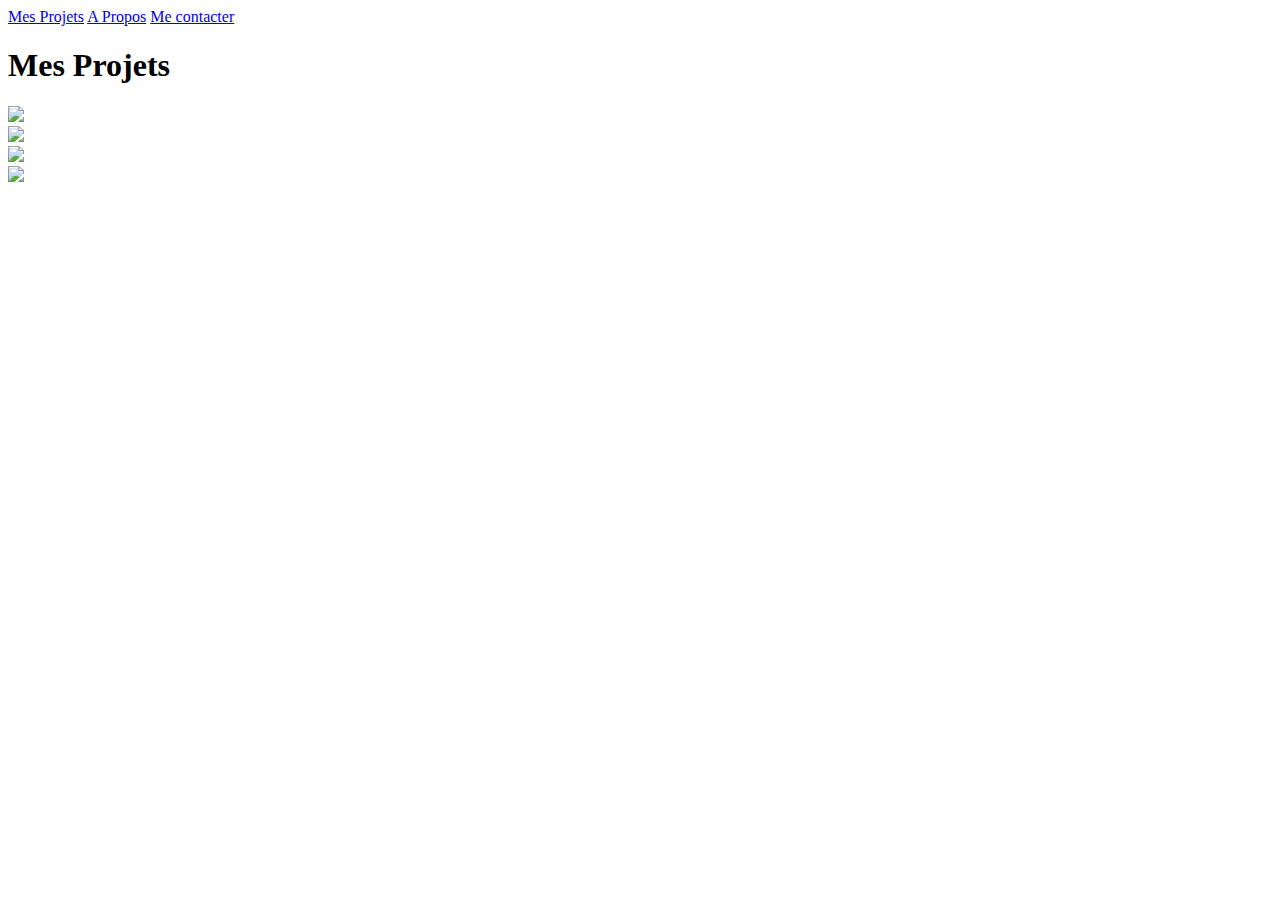
==== index.html @ db76c751 "Update index.html" ====
<!DOCTYPE html>
<html lang="en">

<head>
    <meta charset="UTF-8">
    <meta name="viewport" content="width=device-width, initial-scale=1.0">
    <link href="style.css" rel="stylesheet">
    <title>Portfolio</title>
    <link rel="preconnect" href="https://fonts.googleapis.com">
    <link rel="preconnect" href="https://fonts.gstatic.com" crossorigin>
    <link
        href="https://fonts.googleapis.com/css2?family=Lobster+Two&family=Montserrat&family=Patrick+Hand+SC&display=swap"
        rel="stylesheet">
</head>



<body>
    <header>
        <div id="menu_button_container">
            <a href="index.html">Mes Projets</a>
            <a href="about_me.html">A Propos</a>
            <a href="contact.html">Me contacter</a>
        </div>
    </header>

    <main>
        <h1>Mes Projets</h1>
        <div id="project_container">
            <div class="image_container1">
                <img src="images/code.jpg" width="500px" heigth="500px">
            </div>
            <div class="image_container2">
                <img src="images/code.jpg" width="500px" heigth="500px">
            </div>
            <div class="image_container3">
                <img src="images/code.jpg" width="500px" heigth="500px">
            </div>
            <div class="image_container4">
                <img src="images/code.jpg" width="500px" heigth="500px">
            </div>
        </div>
    </main>
</body>

</html>
---- style.css ----
header{
    display: flex;
}
.logo{
    display: flex;
}
.heading{
    display: flex;
}
.flex{
    display: flex;
    justify-content: space-evenly;
}
.red{
    width: 400px;
    height: 400px;
    background-color: red;
}
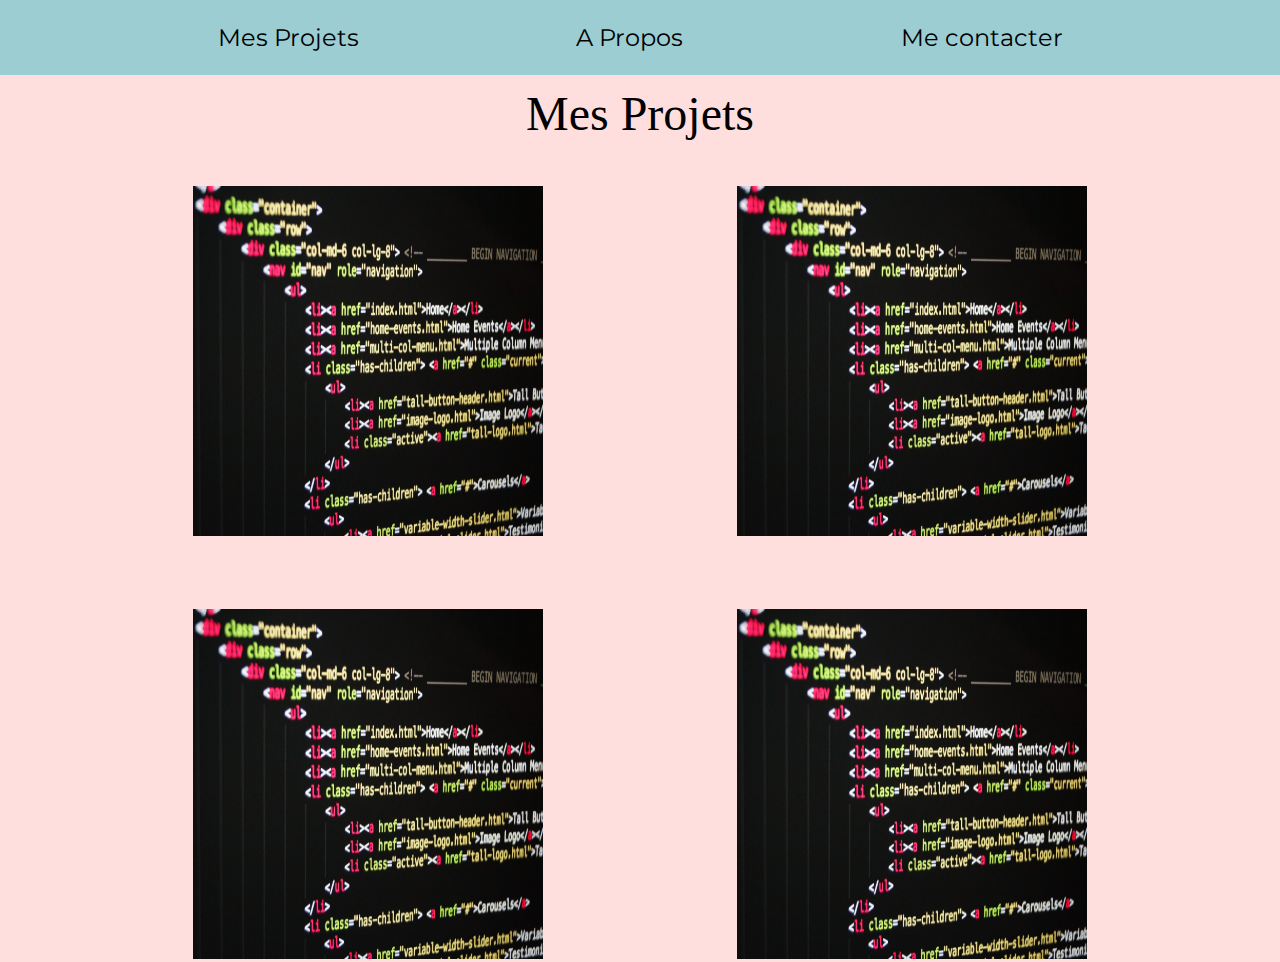
==== commit 9fe41dae: "fonts & nouveaux dossiers" ====
--- a/index.html
+++ b/index.html
@@ -4,13 +4,14 @@
 <head>
     <meta charset="UTF-8">
     <meta name="viewport" content="width=device-width, initial-scale=1.0">
-    <link href="style.css" rel="stylesheet">
     <title>Portfolio</title>
+    <link rel="stylesheet" href="reset.css">
     <link rel="preconnect" href="https://fonts.googleapis.com">
     <link rel="preconnect" href="https://fonts.gstatic.com" crossorigin>
     <link
         href="https://fonts.googleapis.com/css2?family=Lobster+Two&family=Montserrat&family=Patrick+Hand+SC&display=swap"
         rel="stylesheet">
+    <link href="style.css" rel="stylesheet">
 </head>
 
 
--- a/style.css
+++ b/style.css
@@ -1,18 +1,76 @@
-header{
+@font-face {
+    font-family: Vogue;
+    src: url(./fonts/);
+}
+
+body {
+    padding: 0;
+    margin: 0;
+    border: 0;
+}
+
+header {
     display: flex;
+    background-color: #9BCDD2;
+    font-family: 'Montserrat', sans-serif;
+    font-size: 1.5em;
+    align-items: center;
 }
-.logo{
-    display: flex;
+
+header a {
+    text-decoration: none;
+    color: black;
+    transition: all 0.25s ease-out;
 }
-.heading{
-    display: flex;
+
+header a:hover {
+    color: #FF8551;
 }
-.flex{
+
+#menu_button_container {
     display: flex;
     justify-content: space-evenly;
+    width: 100%;
+    align-items: center;
+    padding: 2% 0;
 }
-.red{
-    width: 400px;
-    height: 400px;
-    background-color: red;
+
+main {
+    background-color: #FFDEDE;
+}
+
+h1 {
+    margin: 0;
+    padding-top: 0.3em;
+    padding-bottom: 1em;
+    font-family: Vogue;
+    text-align: center;
+    font-weight: 400;
+    font-size: 3em;
+}
+
+#project_container {
+    display: grid;
+    grid-template-columns: repeat(1, 2);
+    justify-content: space-evenly;
+    align-items: center;
+    align-content: center;
+    width: 100%;
+}
+
+#project_container img {
+    height: 350px;
+    width: 350px;
+}
+
+.image_container1 {
+    grid-column: 1;
+    grid-row: 1;
+    margin-bottom: 20%;
+}
+
+.image_container2 {
+    grid-column: 2;
+    grid-row: 1;
+    margin-bottom: 20%;
 }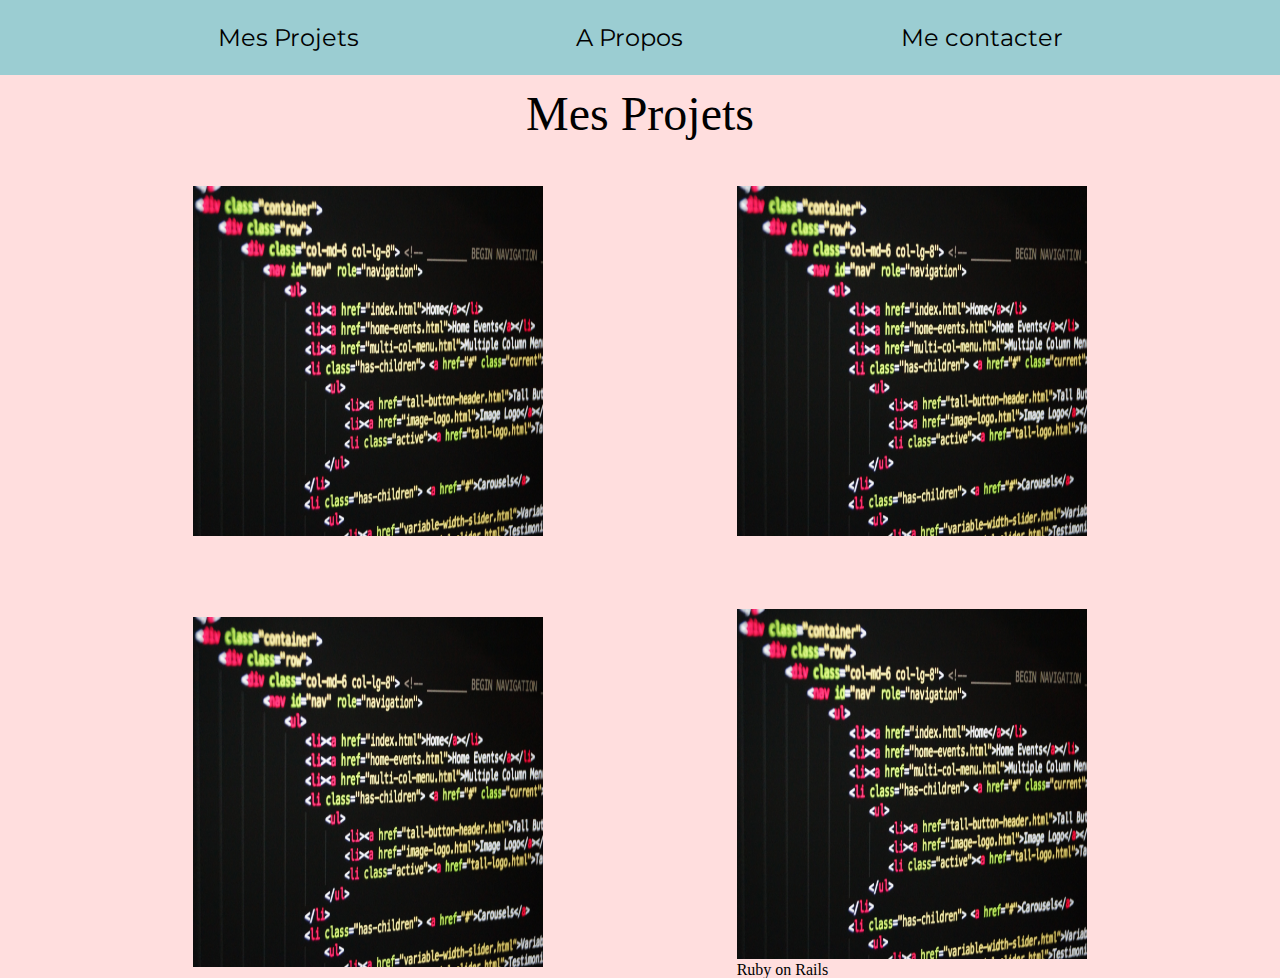
==== commit 54ea928f: "petalpedia" ====
--- a/index.html
+++ b/index.html
@@ -39,6 +39,7 @@
             </div>
             <div class="image_container4">
                 <img src="images/code.jpg" width="500px" heigth="500px">
+                <p>Ruby on Rails</p>
             </div>
         </div>
     </main>
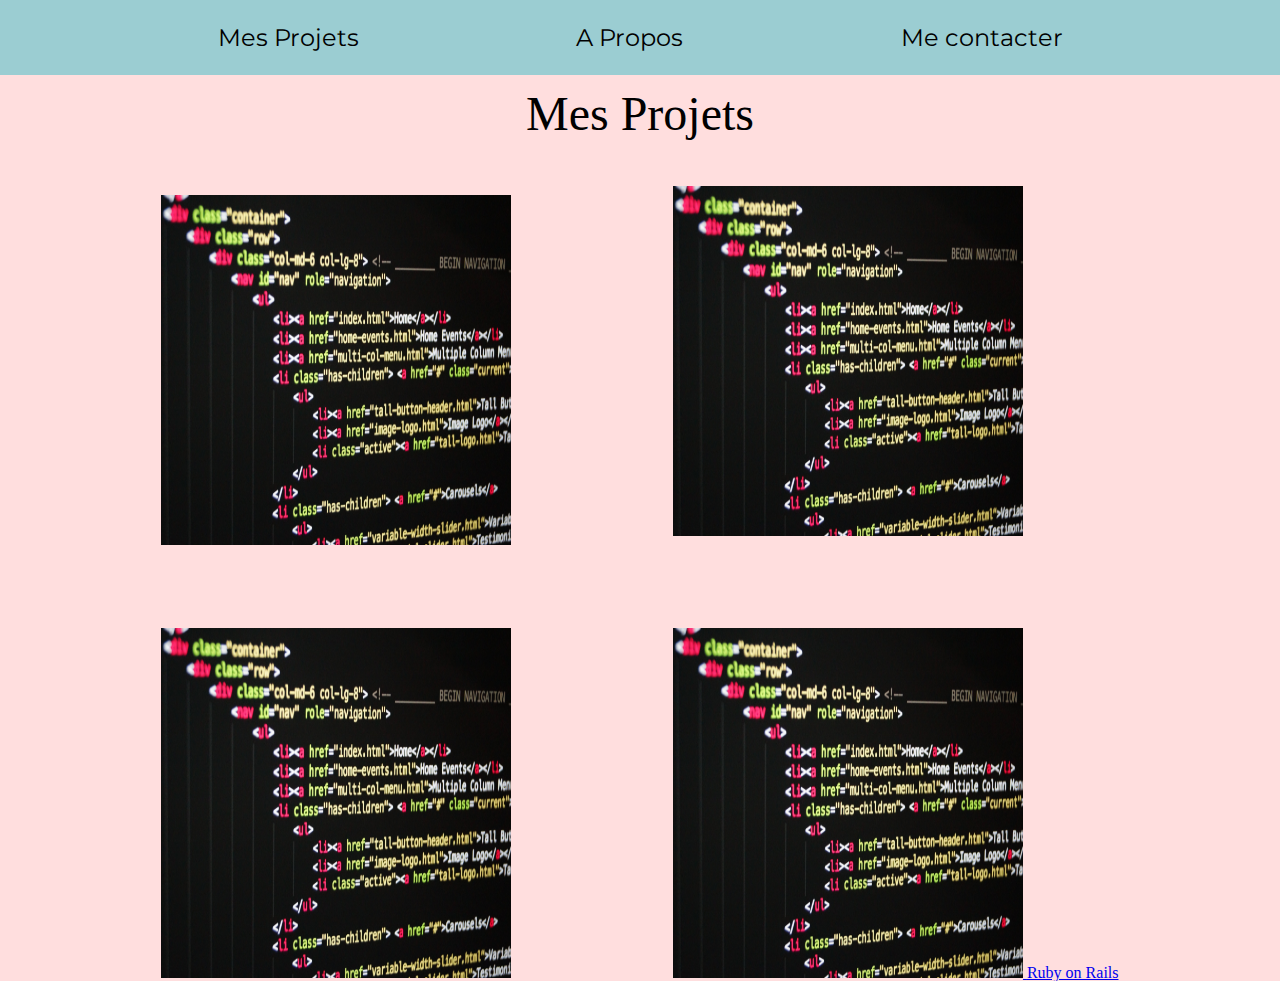
==== commit eedc9aae: "page ruby + css projet" ====
--- a/index.html
+++ b/index.html
@@ -1,5 +1,5 @@
 <!DOCTYPE html>
-<html lang="en">
+<html lang="fr">
 
 <head>
     <meta charset="UTF-8">
@@ -38,8 +38,10 @@
                 <img src="images/code.jpg" width="500px" heigth="500px">
             </div>
             <div class="image_container4">
-                <img src="images/code.jpg" width="500px" heigth="500px">
-                <p>Ruby on Rails</p>
+                <a href="ruby.html">
+                    <img src="images/code.jpg" width="500px" heigth="500px">
+                </a>
+                <a href="ruby.html">Ruby on Rails</a>
             </div>
         </div>
     </main>
--- a/style.css
+++ b/style.css
@@ -73,4 +73,5 @@
     grid-column: 2;
     grid-row: 1;
     margin-bottom: 20%;
-}+}
+
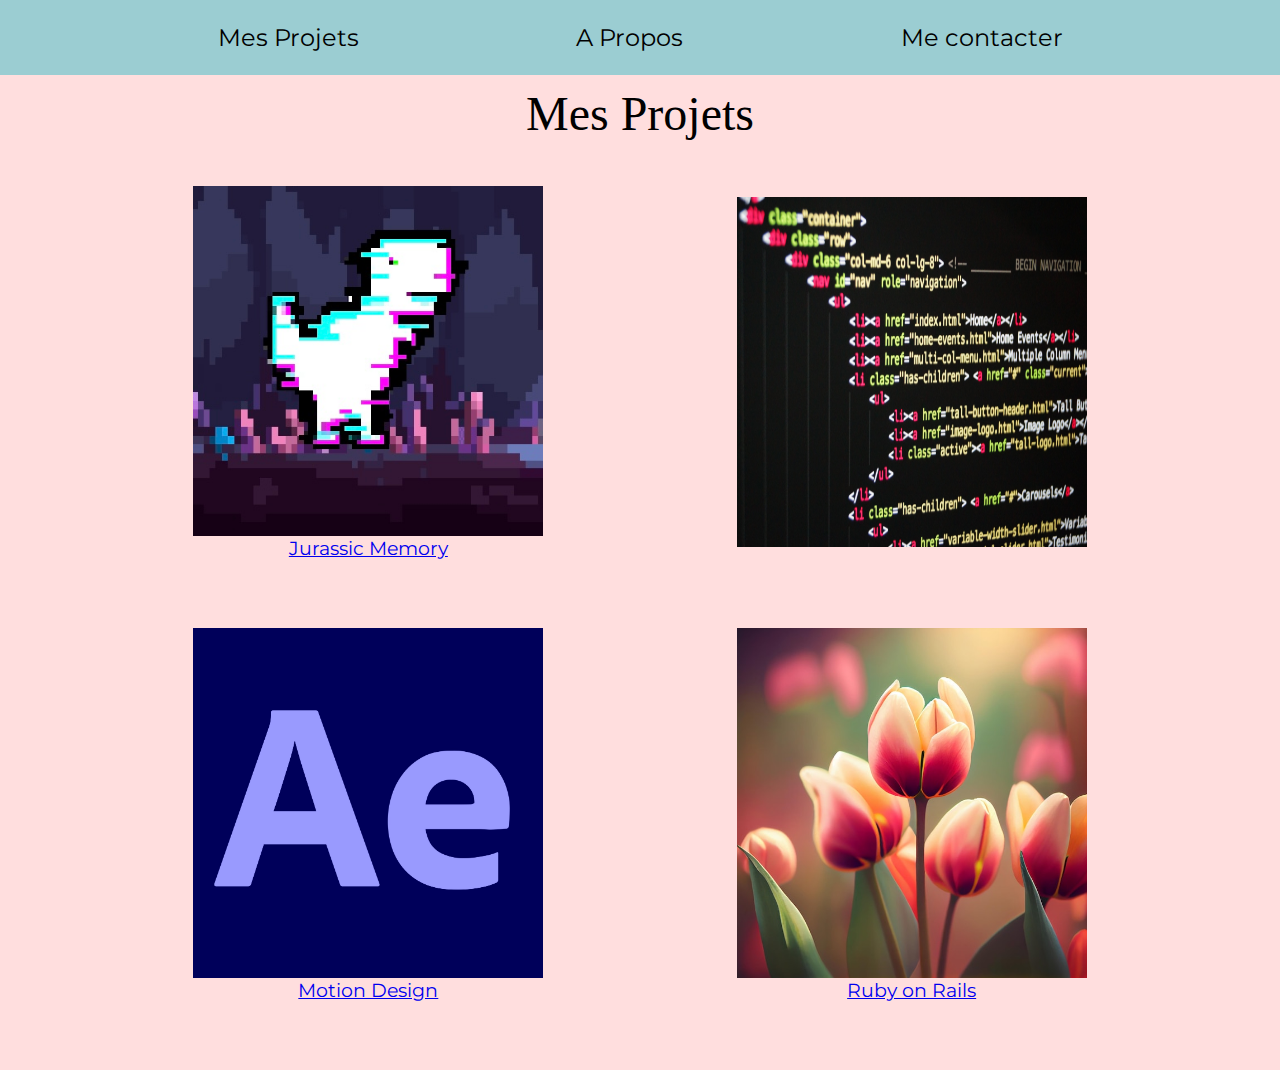
==== commit fd0da44e: "nouvelles pages" ====
--- a/index.html
+++ b/index.html
@@ -14,8 +14,6 @@
     <link href="style.css" rel="stylesheet">
 </head>
 
-
-
 <body>
     <header>
         <div id="menu_button_container">
@@ -29,17 +27,23 @@
         <h1>Mes Projets</h1>
         <div id="project_container">
             <div class="image_container1">
-                <img src="images/code.jpg" width="500px" heigth="500px">
+                <a href="scratch.html">
+                    <img src="images/scratch2.jpg" width="500px" heigth="500px">
+                </a>
+                <a href="scratch.html">Jurassic Memory</a>
             </div>
             <div class="image_container2">
                 <img src="images/code.jpg" width="500px" heigth="500px">
             </div>
             <div class="image_container3">
-                <img src="images/code.jpg" width="500px" heigth="500px">
+                <a href="motion_design.html">
+                <img src="images/ae.jpg" width="500px" heigth="500px">
+                </a>
+                <a href="motion_design.html">Motion Design</a>
             </div>
             <div class="image_container4">
                 <a href="ruby.html">
-                    <img src="images/code.jpg" width="500px" heigth="500px">
+                    <img src="images/tulipe.jpg" width="500px" heigth="500px">
                 </a>
                 <a href="ruby.html">Ruby on Rails</a>
             </div>
--- a/style.css
+++ b/style.css
@@ -49,6 +49,11 @@
     font-size: 3em;
 }
 
+main a {
+    font-family: 'Montserrat', sans-serif;
+    font-size: 1.2em;
+}
+
 #project_container {
     display: grid;
     grid-template-columns: repeat(1, 2);
@@ -67,11 +72,30 @@
     grid-column: 1;
     grid-row: 1;
     margin-bottom: 20%;
+    display: grid;
+    text-align: center;
 }
 
 .image_container2 {
     grid-column: 2;
     grid-row: 1;
     margin-bottom: 20%;
+    display: grid;
+    text-align: center;
 }
 
+.image_container3 {
+    grid-column: 1;
+    grid-row: 2;
+    margin-bottom: 20%;
+    display: grid;
+    text-align: center;
+}
+
+.image_container4 {
+    grid-column: 2;
+    grid-row: 2;
+    margin-bottom: 20%;
+    display: grid;
+    text-align: center;
+}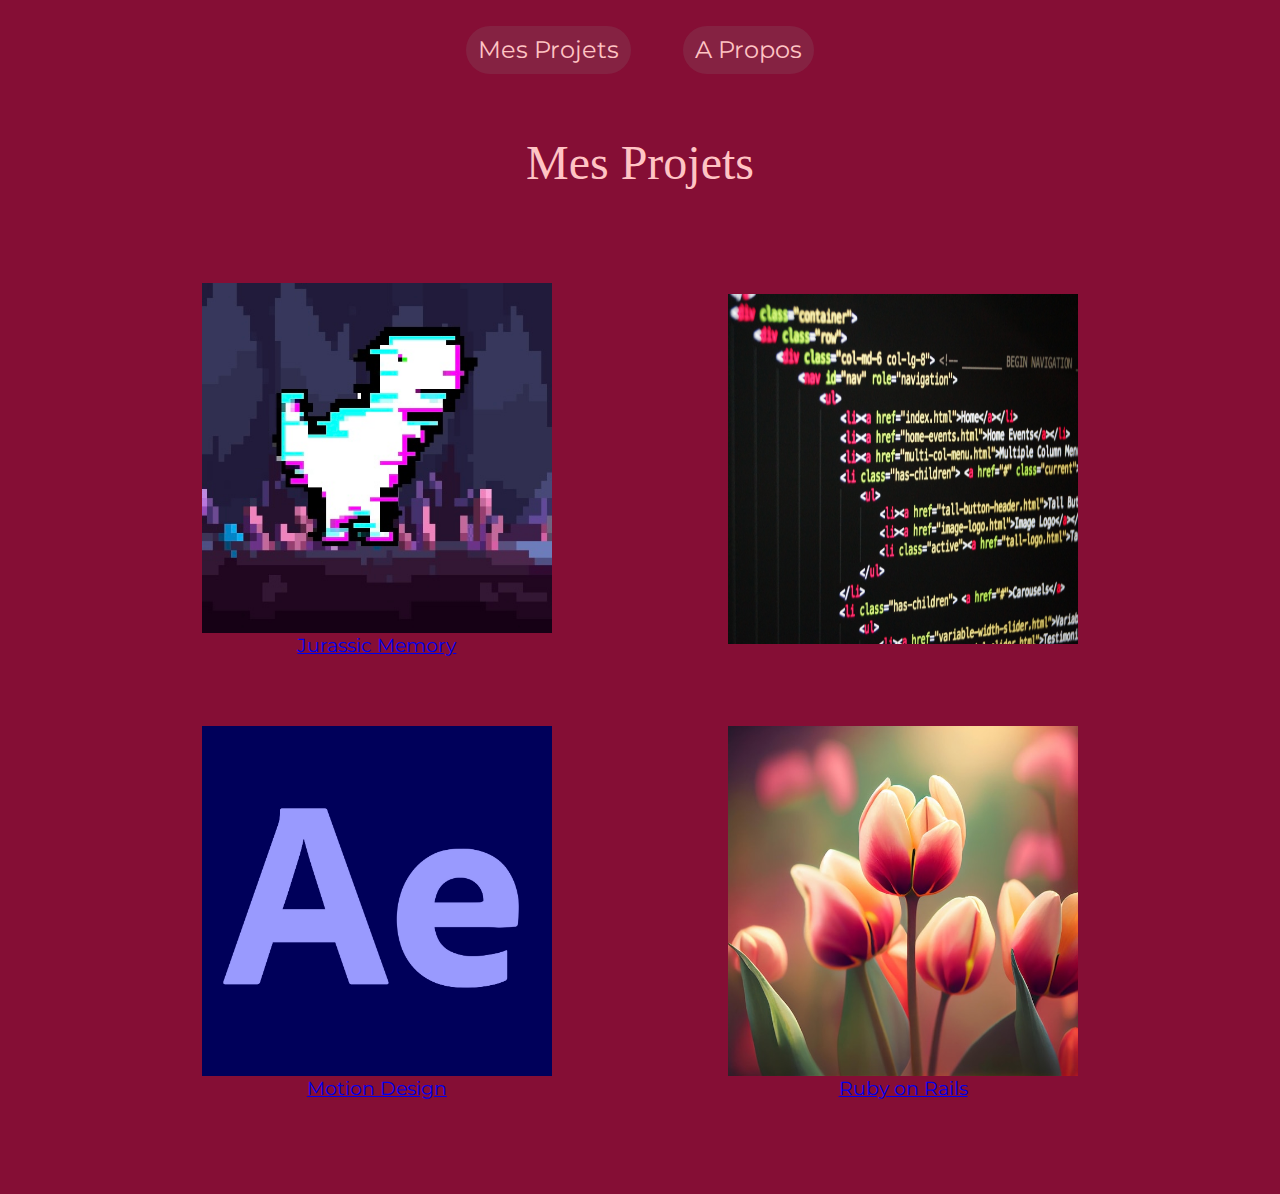
==== commit ba12e9f0: "changement header accueil" ====
--- a/index.html
+++ b/index.html
@@ -19,7 +19,6 @@
         <div id="menu_button_container">
             <a href="index.html">Mes Projets</a>
             <a href="about_me.html">A Propos</a>
-            <a href="contact.html">Me contacter</a>
         </div>
     </header>
 
--- a/style.css
+++ b/style.css
@@ -11,7 +11,7 @@
 
 header {
     display: flex;
-    background-color: #9BCDD2;
+    background-color: #850E35;
     font-family: 'Montserrat', sans-serif;
     font-size: 1.5em;
     align-items: center;
@@ -21,32 +21,35 @@
     text-decoration: none;
     color: black;
     transition: all 0.25s ease-out;
-}
-
-header a:hover {
-    color: #FF8551;
+    background: hsla(160, 50%, 70%, 0.1);
+    border-radius: 1.5em;
+    padding: 0.5em;
+    margin: 0 2%;
+    color: #FFC4C4;
 }
 
 #menu_button_container {
     display: flex;
-    justify-content: space-evenly;
+    justify-content: center;
     width: 100%;
     align-items: center;
     padding: 2% 0;
 }
 
 main {
-    background-color: #FFDEDE;
+    background-color: #850E35;
+    padding: 2%;
 }
 
 h1 {
     margin: 0;
     padding-top: 0.3em;
-    padding-bottom: 1em;
+    padding-bottom: 2em;
     font-family: Vogue;
     text-align: center;
     font-weight: 400;
     font-size: 3em;
+    color: #FFC4C4;
 }
 
 main a {
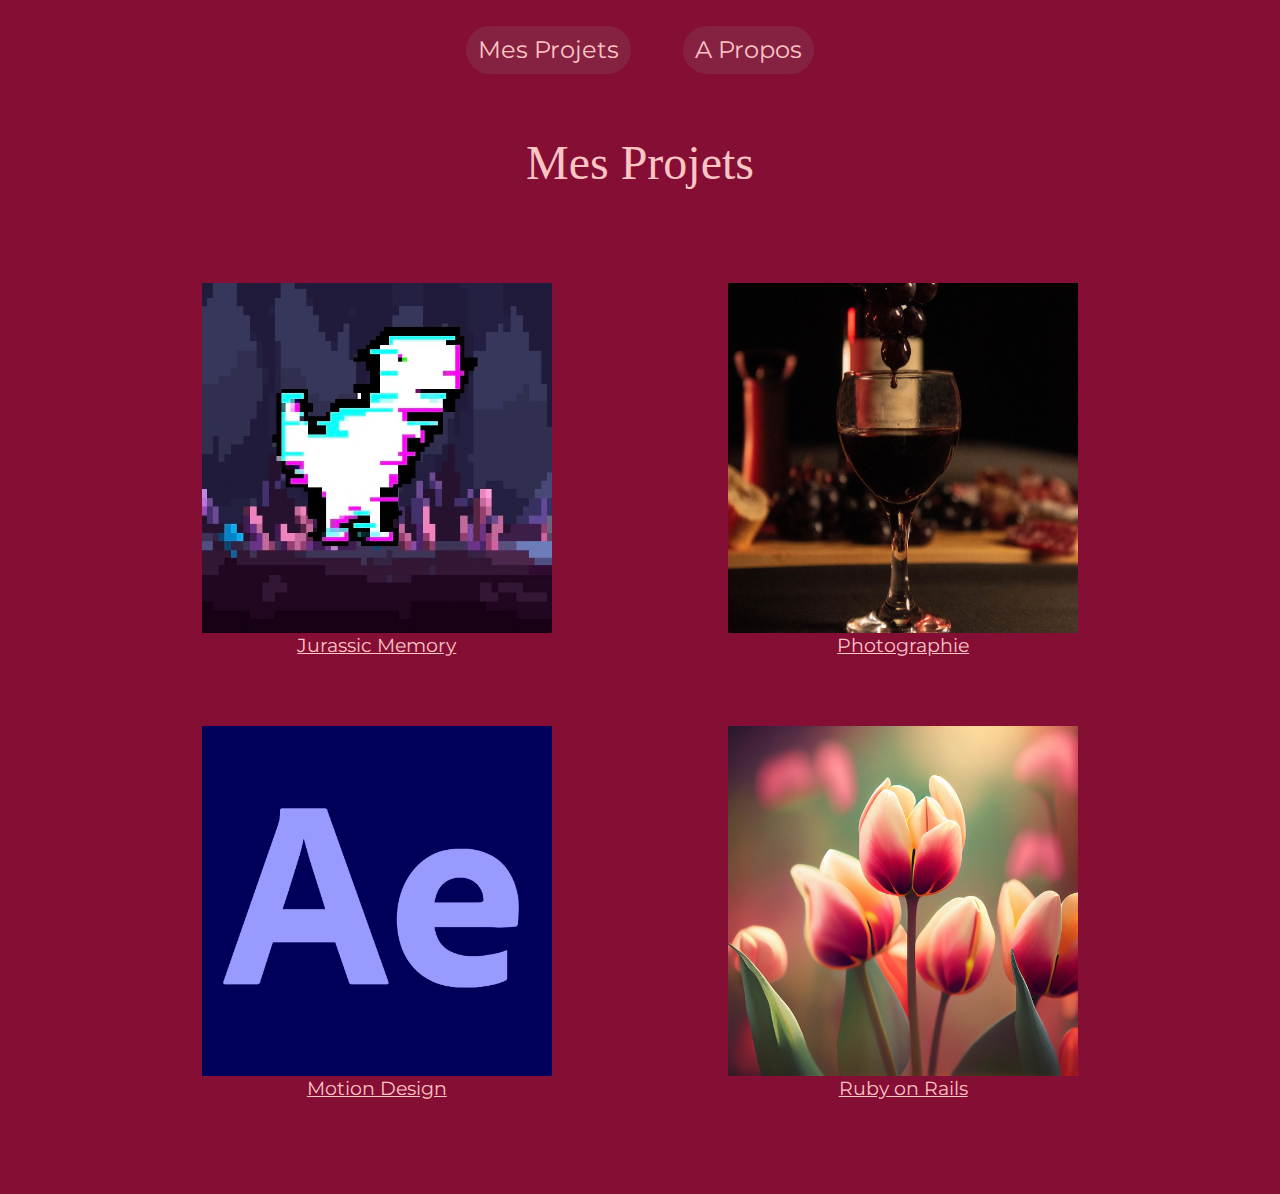
==== commit 861ac5ca: "new pages" ====
--- a/index.html
+++ b/index.html
@@ -32,11 +32,14 @@
                 <a href="scratch.html">Jurassic Memory</a>
             </div>
             <div class="image_container2">
-                <img src="images/code.jpg" width="500px" heigth="500px">
+                <a href="photo.html">
+                    <img src="images/photo1.jpg" width="500px" heigth="500px">
+                </a>
+                <a href="photo.html">Photographie</a>
             </div>
             <div class="image_container3">
                 <a href="motion_design.html">
-                <img src="images/ae.jpg" width="500px" heigth="500px">
+                    <img src="images/ae.jpg" width="500px" heigth="500px">
                 </a>
                 <a href="motion_design.html">Motion Design</a>
             </div>
--- a/style.css
+++ b/style.css
@@ -7,6 +7,10 @@
     padding: 0;
     margin: 0;
     border: 0;
+}
+
+a:any-link {
+    color: #FFC4C4;
 }
 
 header {
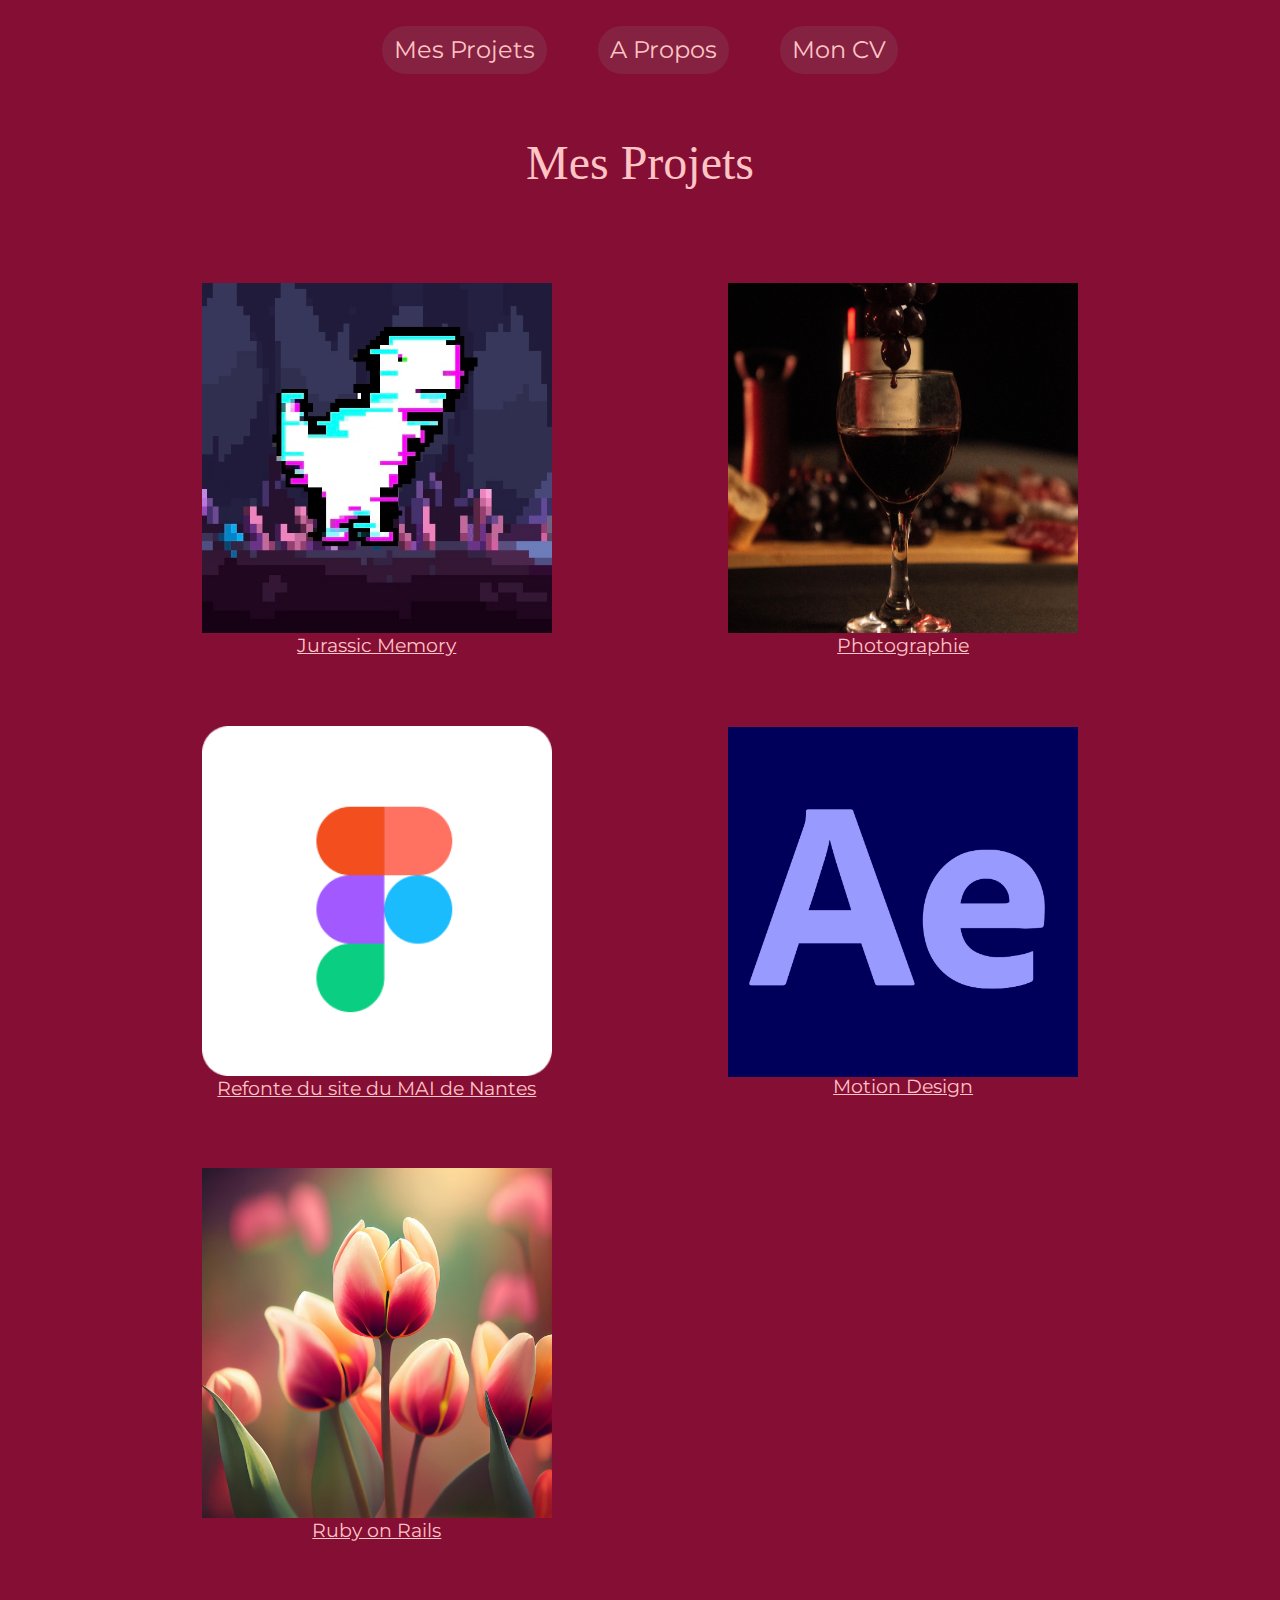
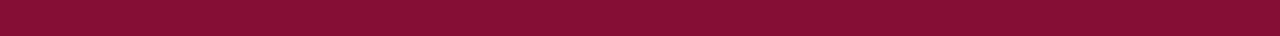
==== commit 1d75acce: "nouvelles pages et about me" ====
--- a/index.html
+++ b/index.html
@@ -19,6 +19,7 @@
         <div id="menu_button_container">
             <a href="index.html">Mes Projets</a>
             <a href="about_me.html">A Propos</a>
+            <a href="images/cv.pdf" download>Mon CV</a>
         </div>
     </header>
 
@@ -38,12 +39,17 @@
                 <a href="photo.html">Photographie</a>
             </div>
             <div class="image_container3">
-                <a href="motion_design.html">
+                <a href="refonte_site.html">
+                    <img src="images/figma.png" width="500px" heigth="500px">
+                </a>
+                <a href="refonte_site.html">Refonte du site du MAI de Nantes</a>
+            </div>
+            <div class="image_container4">
                     <img src="images/ae.jpg" width="500px" heigth="500px">
                 </a>
                 <a href="motion_design.html">Motion Design</a>
             </div>
-            <div class="image_container4">
+            <div class="image_container5">
                 <a href="ruby.html">
                     <img src="images/tulipe.jpg" width="500px" heigth="500px">
                 </a>
--- a/style.css
+++ b/style.css
@@ -105,4 +105,12 @@
     margin-bottom: 20%;
     display: grid;
     text-align: center;
+}
+
+.image_container5 {
+    grid-column: 1;
+    grid-row: 3;
+    margin-bottom: 20%;
+    display: grid;
+    text-align: center;
 }